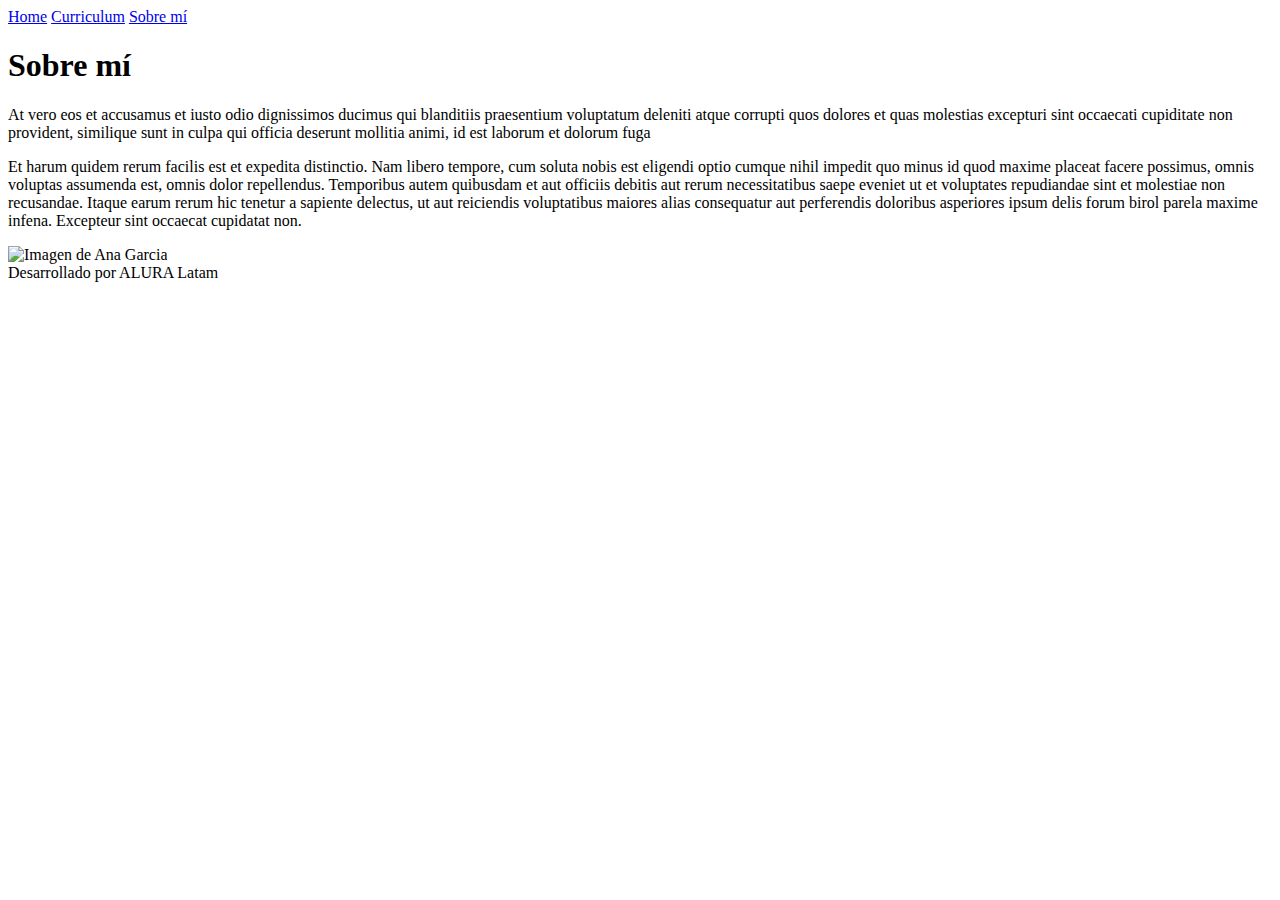
==== about.html @ be581c03 "Creando el proyecto" ====
<!DOCTYPE html>
<html lang="es">
    <head>
        <meta charset="UTF-8">
        <meta http-equiv="X-UA-Compatible" content="IE=edge">
        <meta name="viewport" content="width=device-width, initial-scale=1.0">
        <title>About</title>
        <link rel="stylesheet" href="style/style.css">
    </head>
    <body>
        <header class="header">
            <nav class="header__menu">
                <a class="header__menu__link" href="index.html">Home</a>
                <a class="header__menu__link" href="Curriculum.html">Curriculum</a>
                <a class="header__menu__link" href="about.html">Sobre mí</a>
            </nav>
        </header>
            <main class="presentacion">
                <section class="presentacion__contenido">
                    <h1 class="presentacion__contenido__titulo">Sobre mí</h1>
                    <p class="presentacion__contenido__texto">At vero eos et accusamus et iusto odio dignissimos ducimus qui blanditiis praesentium voluptatum deleniti atque corrupti quos dolores et quas molestias excepturi sint occaecati cupiditate non provident, similique sunt in culpa qui officia deserunt mollitia animi, id est laborum et dolorum fuga

                    </p>
                    <p class="presentacion__contenido__texto">Et harum quidem rerum facilis est et expedita distinctio. Nam libero tempore, cum soluta nobis est eligendi optio cumque nihil impedit quo minus id quod maxime placeat facere possimus, omnis voluptas assumenda est, omnis dolor repellendus. Temporibus autem quibusdam et aut officiis debitis aut rerum necessitatibus saepe eveniet ut et voluptates repudiandae sint et molestiae non recusandae. Itaque earum rerum hic tenetur a sapiente delectus, ut aut reiciendis voluptatibus maiores alias consequatur aut perferendis doloribus asperiores ipsum delis forum birol parela maxime infena. Excepteur sint occaecat cupidatat non.
                    </p>
                </section>
                <img class="presentacion__imagen" src="imagenes/Rectangle 47.png" alt="Imagen de Ana Garcia">
            </main>    
        <footer class="footer">Desarrollado por ALURA Latam</footer>
    </body>
</html>
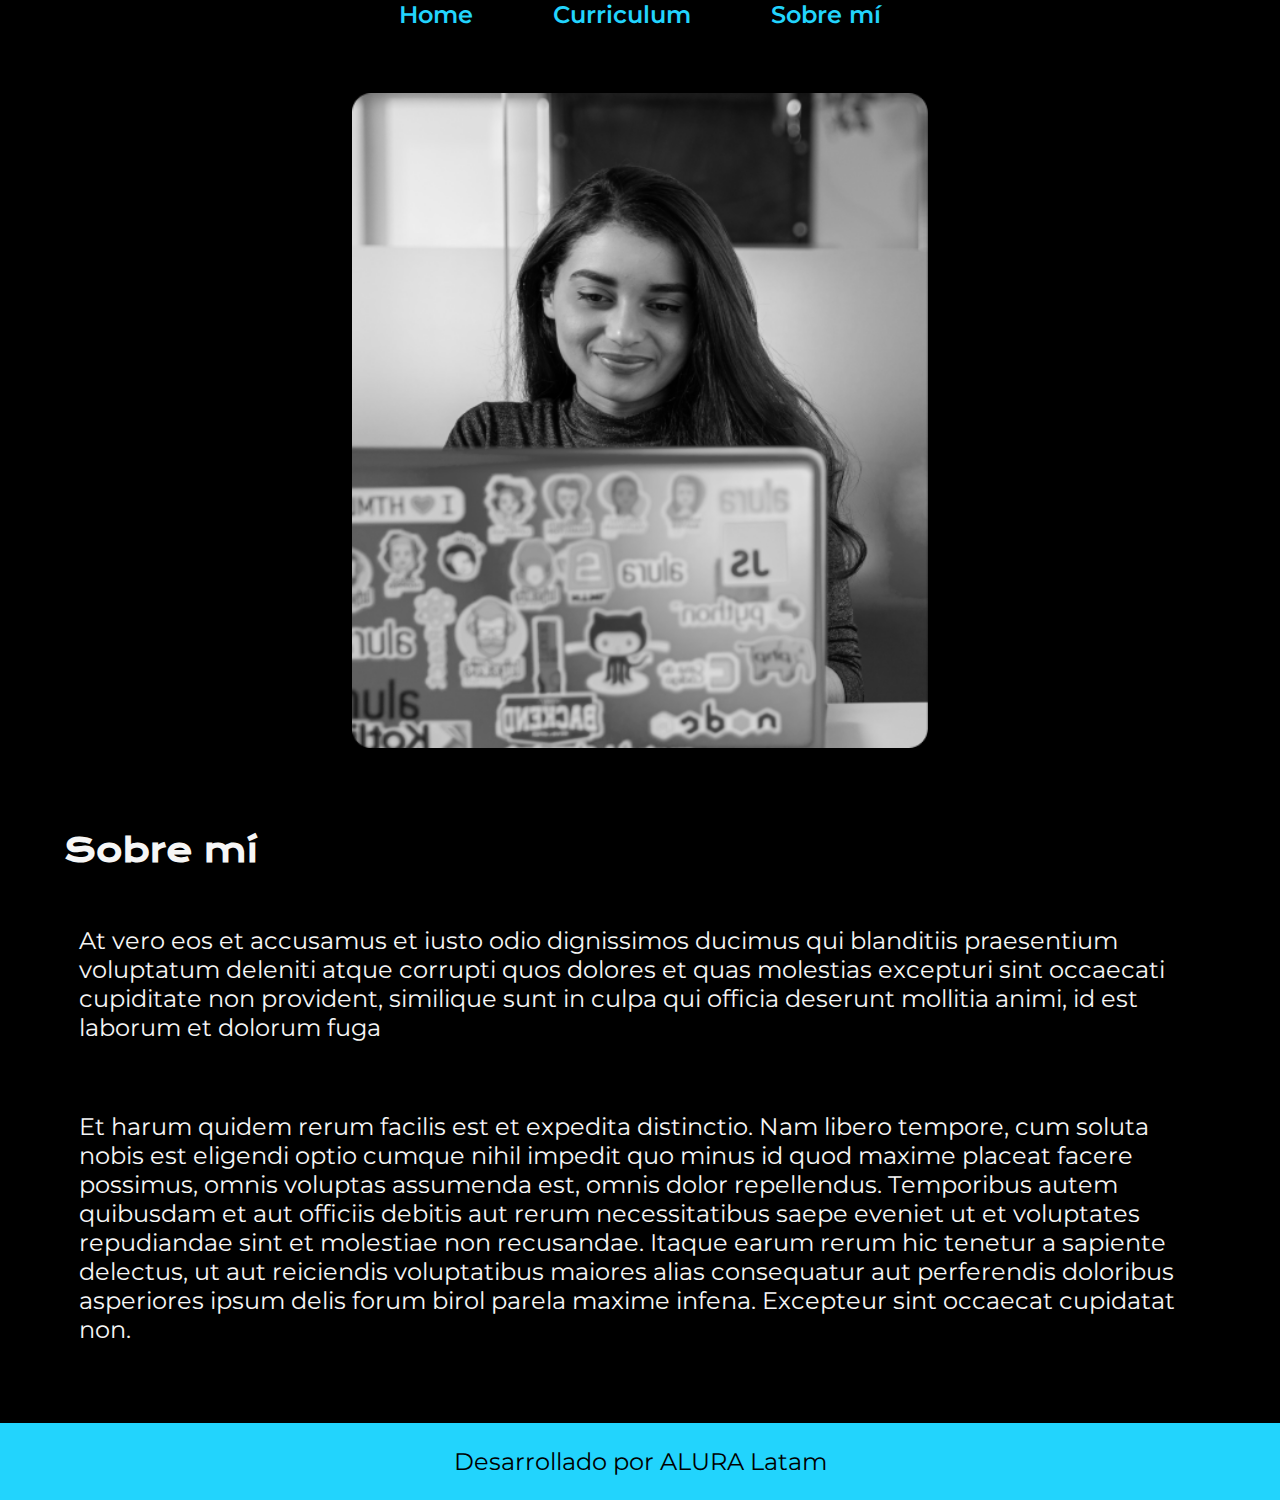
==== commit acd6e00a: "Modificaciones varias" ====
--- a/about.html
+++ b/about.html
@@ -5,7 +5,7 @@
         <meta http-equiv="X-UA-Compatible" content="IE=edge">
         <meta name="viewport" content="width=device-width, initial-scale=1.0">
         <title>About</title>
-        <link rel="stylesheet" href="style/style.css">
+        <link rel="stylesheet" href="Style/style.css">
     </head>
     <body>
         <header class="header">
@@ -24,7 +24,7 @@
                     <p class="presentacion__contenido__texto">Et harum quidem rerum facilis est et expedita distinctio. Nam libero tempore, cum soluta nobis est eligendi optio cumque nihil impedit quo minus id quod maxime placeat facere possimus, omnis voluptas assumenda est, omnis dolor repellendus. Temporibus autem quibusdam et aut officiis debitis aut rerum necessitatibus saepe eveniet ut et voluptates repudiandae sint et molestiae non recusandae. Itaque earum rerum hic tenetur a sapiente delectus, ut aut reiciendis voluptatibus maiores alias consequatur aut perferendis doloribus asperiores ipsum delis forum birol parela maxime infena. Excepteur sint occaecat cupidatat non.
                     </p>
                 </section>
-                <img class="presentacion__imagen" src="imagenes/Rectangle 47.png" alt="Imagen de Ana Garcia">
+                <img class="presentacion__imagen" src="Imagenes/Rectangle 47.png" alt="Imagen de Ana Garcia">
             </main>    
         <footer class="footer">Desarrollado por ALURA Latam</footer>
     </body>
--- a/Style/style.css
+++ b/Style/style.css
@@ -0,0 +1,143 @@
+@import url('https://fonts.googleapis.com/css2?family=Krona+One&family=Montserrat:ital,wght@0,100..900;1,100..900&display=swap');
+
+:root{
+    --color-primario: #000000;
+    --color-secundario: #f6f6f6;
+    --color-terciario: #22d4fd;
+    --fuente-montserrat: "Montserrat", sans-serif;
+    --fuente-krona: "Krona One", sans-serif;
+}
+
+* {
+    padding: 0;
+    margin: 0;
+    border: 0   ;
+    }
+p {
+    padding: 10px;
+    border: 2px var(--color-primario);
+    margin: 5px;
+}
+
+body{
+    background-color: var(--color-primario);
+    color: var(--color-secundario);
+    /*height: 100vh;*/
+    box-sizing: border-box;
+}
+
+.header{
+    padding: 2% 0% 0% 15%;
+}
+
+.header__menu{
+    display: flex ;
+    gap: 80px;
+}
+
+.header__menu__link{
+    font-family: var(--fuente-montserrat);
+    font-size: 1.5rem;
+    font-weight: 600;
+    color: var(--color-terciario);
+    text-decoration: none;
+}
+
+.resaltar-Titulo{
+    color: var(--color-terciario);
+}
+.presentacion{
+    display: flex;
+    align-items: center;
+    padding: 5% 5%;
+    justify-content: space-between;
+    gap: 82px;
+}
+.presentacion__contenido{
+    width: 50%;
+    display: flex;
+    flex-direction: column;
+    gap: 40px;
+}
+.presentacion__contenido__titulo{
+    font-size: 2.25ren;
+    font-family: "Krona One", sans-serif;
+}
+.presentacion__contenido__texto{
+    font-size: 1.5rem;
+    font-family: "Montserrat", sans-serif;
+}
+
+.presentacion__contenido__texto a{
+    text-decoration: none;
+    color: var(--color-terciario);
+}
+
+.presentacion__enlaces{
+    display: flex;
+    justify-content: space-between;
+    flex-direction: column;
+    align-items: center;
+    gap: 32px;
+
+}
+
+.presentacion__enlaces__subtitulo{
+    font-family: "Krona One", sans-serif;
+    font-size: 1.5rem;
+    font-weight: 400px;
+}
+
+.presentacion__enlaces__link{
+    width: 50%;
+    text-align: center;
+    padding: 24px 0;
+    border-radius: 8px;
+    font-family: var(--fuente-montserrat);
+    font-size: 1.5rem;
+    font-weight: 600;
+    text-decoration: none;
+    color: var(--color-secundario);
+    border: 2px solid var(--color-terciario);
+    display: flex;
+    justify-content: center;
+    gap: 10px;
+}
+
+.presentacion__enlaces__link:hover{
+    background-color: #272727;
+}
+.presentacion__imagen{
+    width: 50%;
+}
+
+.container {
+    margin: 20%;    /* agrega un margen para centrar los cuadrados en la pantalla */
+    display: flex;    /* coloca los cuadrados uno al lado del otro */
+    gap: 10px;    /* agrega espacios iguales entre cada cuadrado */
+}
+
+.footer{
+    background-color: #22D4FD;
+    padding: 24px;
+    color:#000000;
+    text-align: center;
+    font-family: var(--fuente-montserrat);
+    font-size: 1.5rem; /* 1rem = 16px */
+    font-weight: 400;
+}
+
+@media (max-width: 1300px){
+    .header{
+        padding: 0%;
+    }
+    .header__menu{
+        justify-content: center;
+    }
+    .presentacion {
+        flex-direction: column-reverse;
+    }
+    .presentacion__contenido{
+        width: auto;
+    }
+}